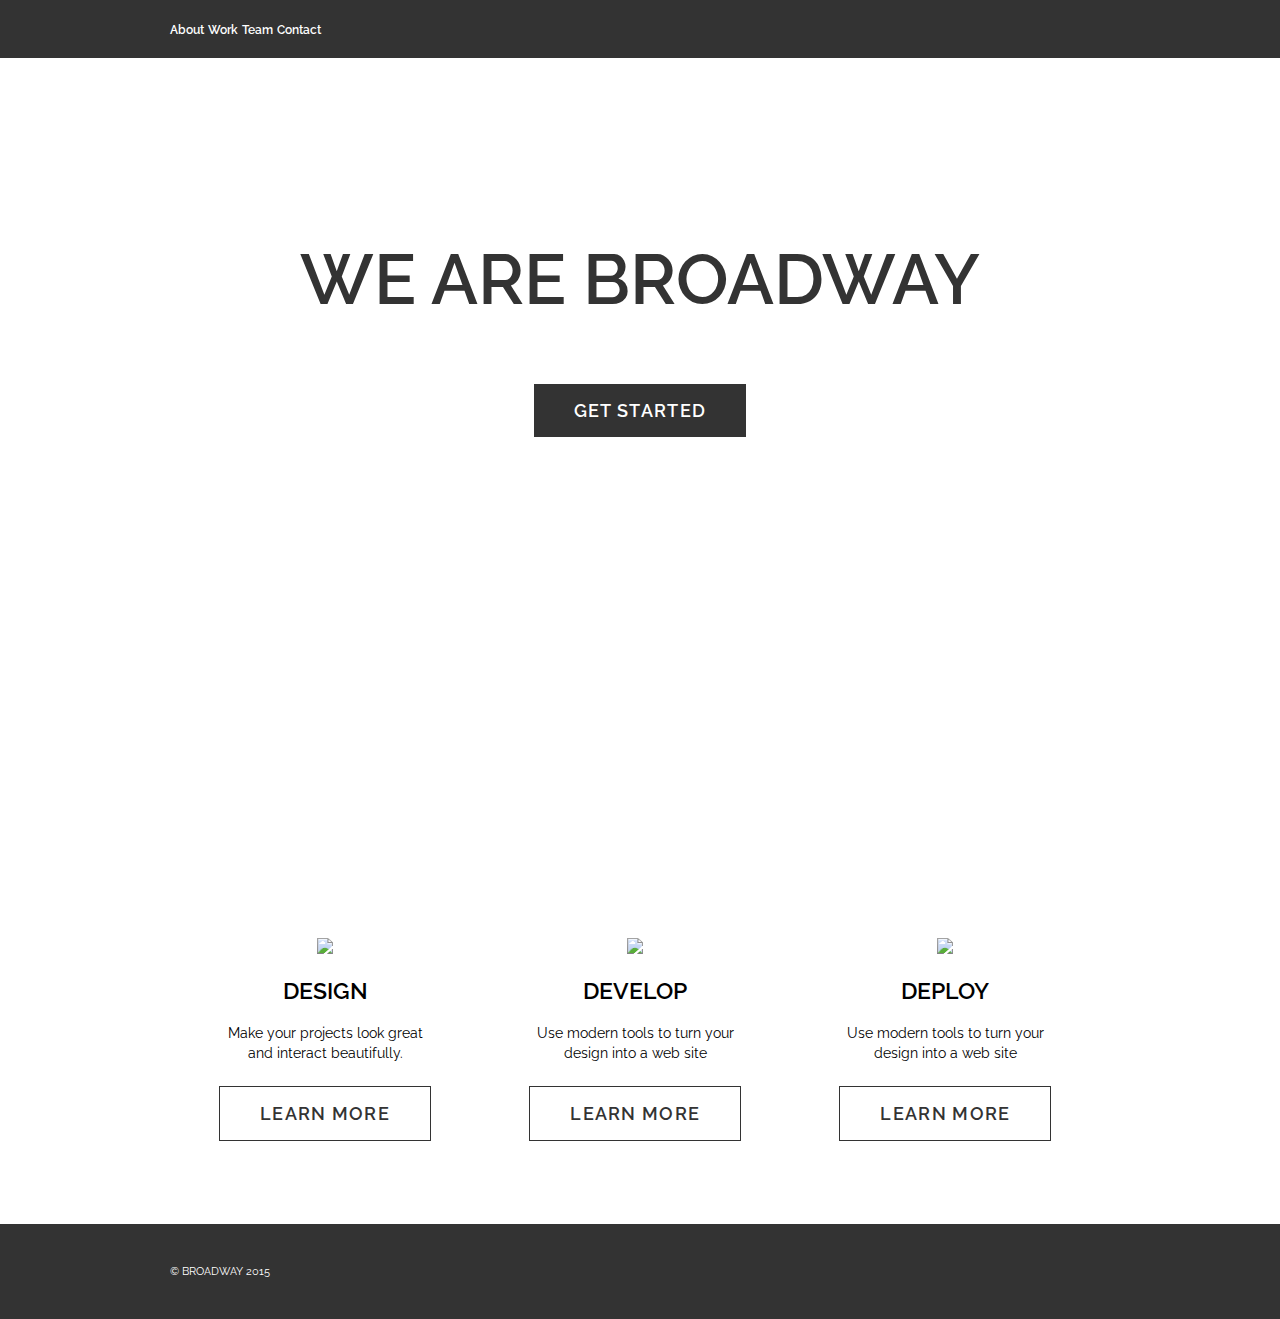
==== broadway/index.html @ 87d93218 "adding broadway project" ====
<!DOCTYPE html>
<html>
  <head>
    <link href='https://fonts.googleapis.com/css?family=Raleway:400, 600' rel='stylesheet' type='text/css'>
  <link rel='stylesheet' href='style.css'/>
  </head>
  <body>
    <div class="header">
      <div class="container">
        <ul class="nav">
					<li>About</li>
          <li>Work</li>
          <li>Team</li>
          <li>Contact</li>
        </ul>
      </div>
    </div>

    <div class="jumbotron">
      <div class="container">  
        <div class="main">
          <h1>We are Broadway</h1>
          <a href="#" class="btn-main">Get Started</a>
        </div>
      </div>
    </div>

    <div class="supporting">
      <div class="container">
        <div class="col">
          <img src="https://s3.amazonaws.com/codecademy-content/projects/broadway/design.svg">
          <h2>Design</h2>
          <p>Make your projects look great and interact beautifully.</p>
          <a href="#">Learn more</a>
        </div>
        <div class="col">
          <img src="https://s3.amazonaws.com/codecademy-content/projects/broadway/develop.svg">
          <h2>Develop</h2>
          <p>Use modern tools to turn your design into a web site</p>
          <a href="#">Learn more</a>
        </div>
        <div class="col">
          <img src="https://s3.amazonaws.com/codecademy-content/projects/broadway/deploy.svg">
          <h2>Deploy</h2>
          <p>Use modern tools to turn your design into a web site</p>
          <a href="#">Learn more</a>
        </div>
      </div>
      <div class="clearfix"></div>
    </div>

    <div class="footer">
      <div class="container">
        <p>&copy; Broadway 2015</p>
      </div>
    </div>
  </body>
</html>
---- broadway/style.css ----
html, body {
  margin: 0;
  padding: 0;
}

.header{
  background-color: #333333;
}

.container {
  max-width: 940px;
  margin: 0 auto;
  padding: 0 10px;
}

.jumbotron {
  height: 800px;
  background: url('http://s3.amazonaws.com/codecademy-content/projects/broadway/bg.jpg') no-repeat center center;
  -webkit-background-size: cover;
	-moz-background-size: cover;
	-o-background-size: cover;
  background-size: cover;
}

.nav {
  margin: 0;
  padding: 20px 0;
}

.nav li {
  color: #fff;
  font-family: 'Raleway', sans-serif;
  font-weight: 600;
  font-size: 12px;
  display: inline;
}

.main {
  position: relative;
  top: 180px;
  text-align: center;
}

.main h1 {
  color: #333;
  font-family: 'Raleway', sans-serif;
  font-weight: 600;
  font-size: 70px;
  margin-top: 0;
  margin-bottom: 80px;
  text-transform: uppercase;
}

.btn-main {
  background-color: #333;
  color: #fff;
  font-family: 'Raleway', sans-serif;
  font-weight: 600;
  font-size: 18px;
  letter-spacing: 1.3px;
  padding: 16px 40px;
  text-decoration: none;
  text-transform: uppercase;
}

.supporting {
  padding-top: 80px;
  padding-bottom: 100px;
}

.supporting a{
  background-color: #fff;
  color: #333;
  border: #333 solid 1px;
  font-family: 'Raleway', sans-serif;
  font-weight: 600;
  font-size: 18px;
  letter-spacing: 1.3px;
  padding: 16px 40px;
  text-decoration: none;
  text-transform: uppercase;
}

.supporting .col {
  float: left;
  width: 33%;
  font-family: 'Raleway', sans-serif;
  text-align: center;
}

.supporting img {
  height: 32px;
}

.supporting h2 {
  font-weight: 600;
  font-size: 23px;
  text-transform: uppercase;
}

.supporting p {
  font-weight: 400;
  font-size: 14px;
  line-height: 20px;
  padding: 0 50px;
  margin-bottom: 40px;
}

.clearfix {
  clear: both;
}

.footer {
  background-color: #333;
  color: #fff;
  padding: 30px 0;
}

.footer p {
  font-family: 'Raleway', sans-serif;
  text-transform: uppercase;
  font-size: 11px;
}

@media (max-width: 500px) {
  .main h1 {
    font-size: 50px;
    padding: 0 40px;
  }

  .supporting .col {
    width: 100%;
  }
}
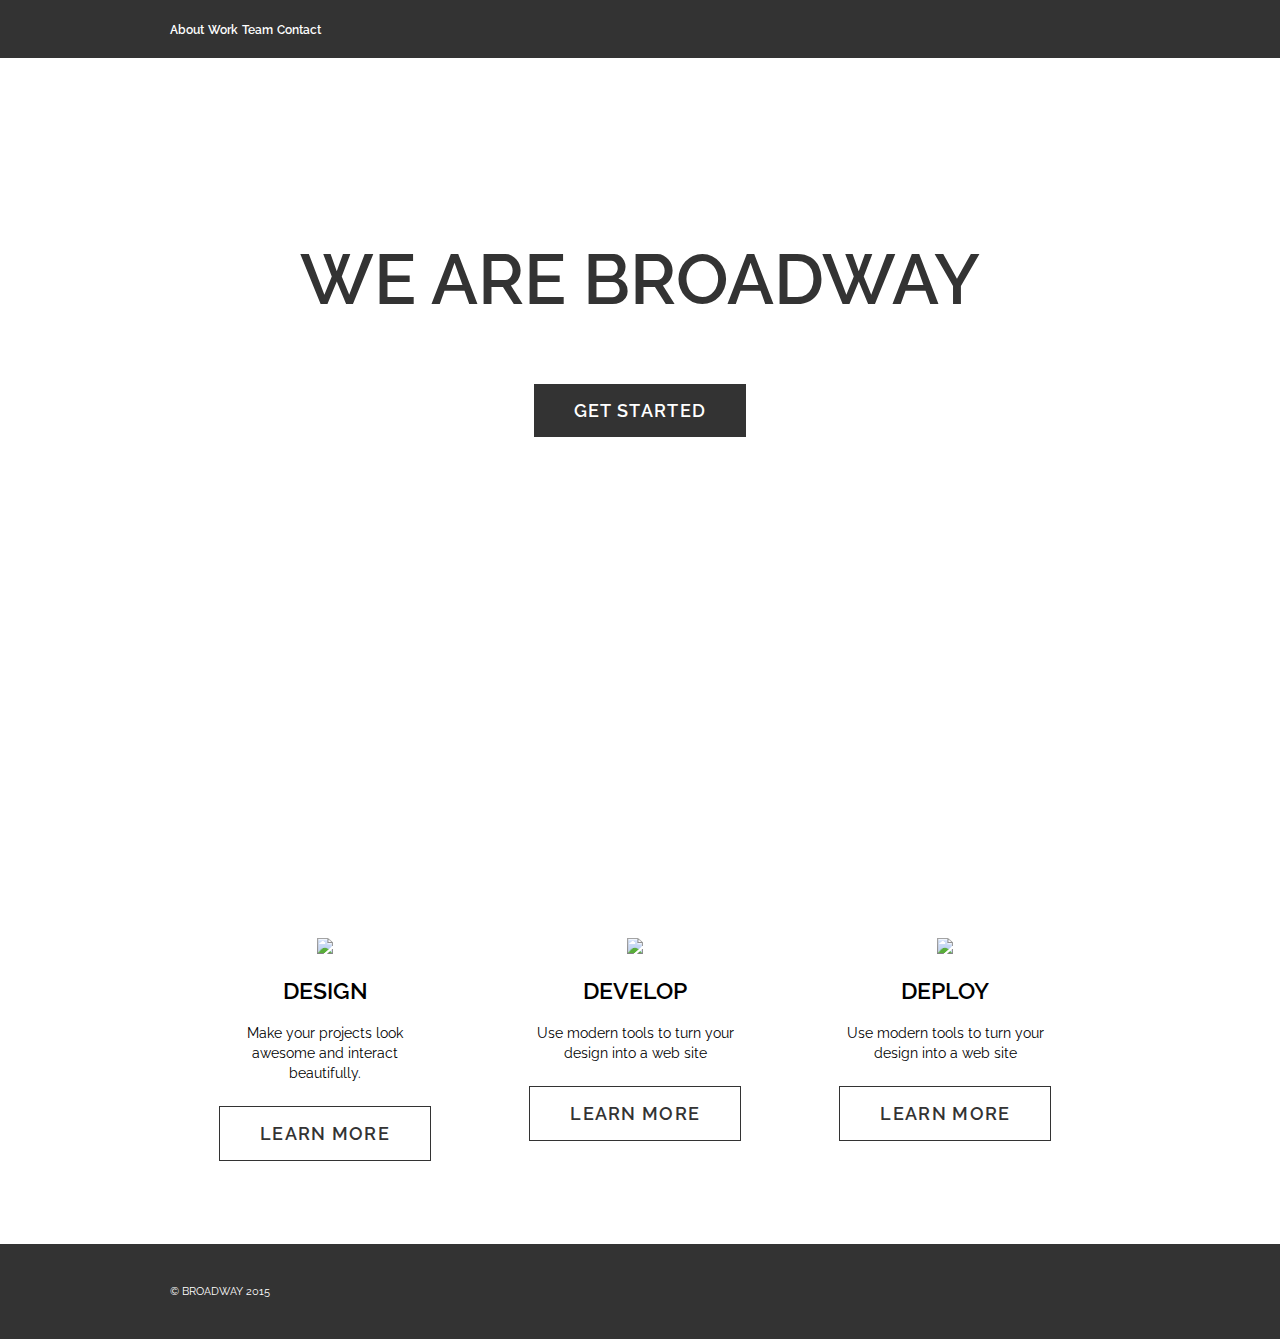
==== commit 5b26d0cc: "first change" ====
--- a/broadway/index.html
+++ b/broadway/index.html
@@ -30,7 +30,7 @@
         <div class="col">
           <img src="https://s3.amazonaws.com/codecademy-content/projects/broadway/design.svg">
           <h2>Design</h2>
-          <p>Make your projects look great and interact beautifully.</p>
+          <p>Make your projects look awesome and interact beautifully.</p>
           <a href="#">Learn more</a>
         </div>
         <div class="col">
